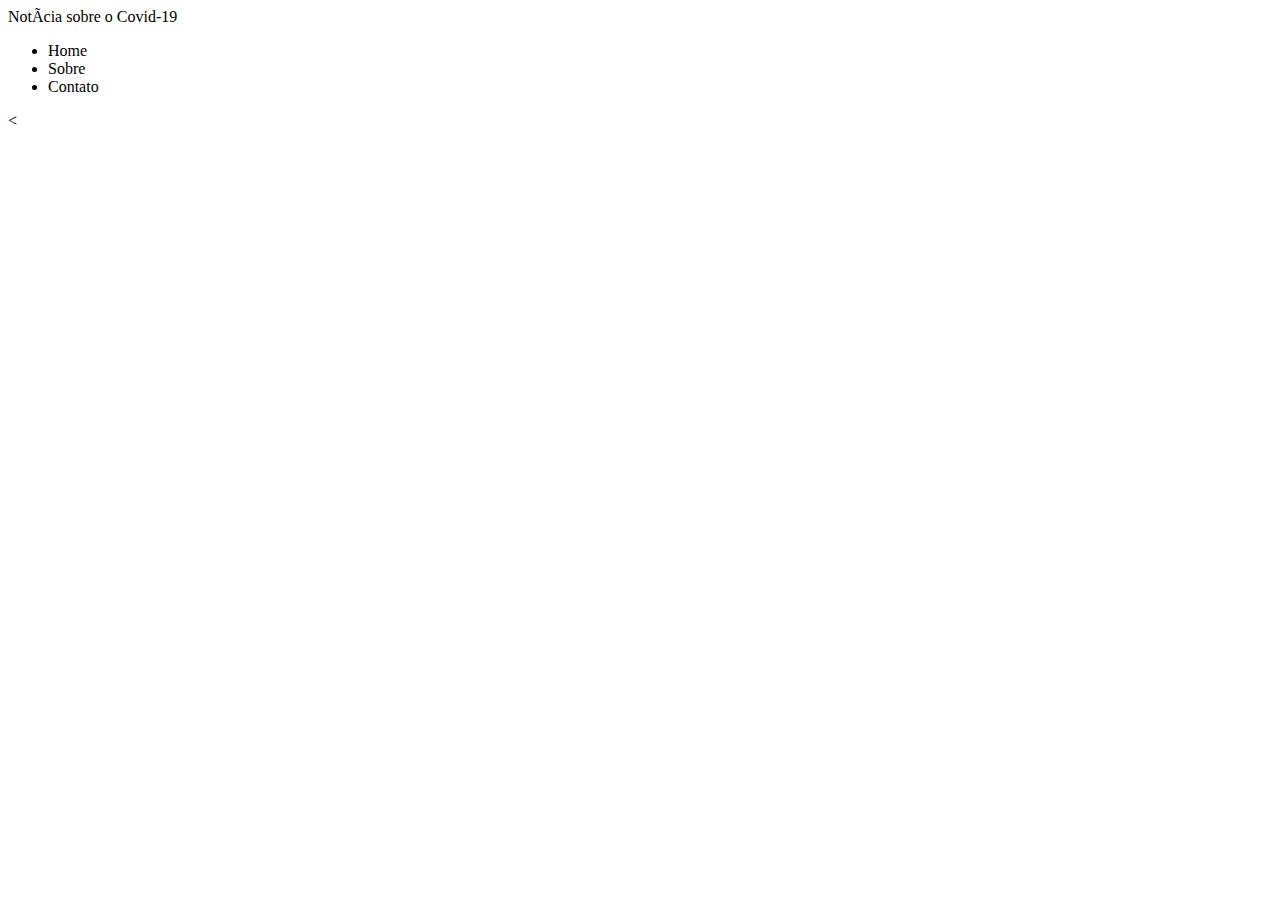
==== index.html @ c2efb646 "envio Index e css" ====
<!DOCTYPE html>
<html lang="pt-BR">
    <head>
        <meta charset="uft-8">
        </title>Notícia sobre o Covid-19</title>
        <link rel="stylesheet" href="src/estilo.css">
    </head>

    <header>
        <nav>
            <ul>
                <li>Home</li>
                <li>Sobre</li>
                <li>Contato</li>
            </ul>
        </nav>
    </header>
    <
    <body>

    </body>


</html>
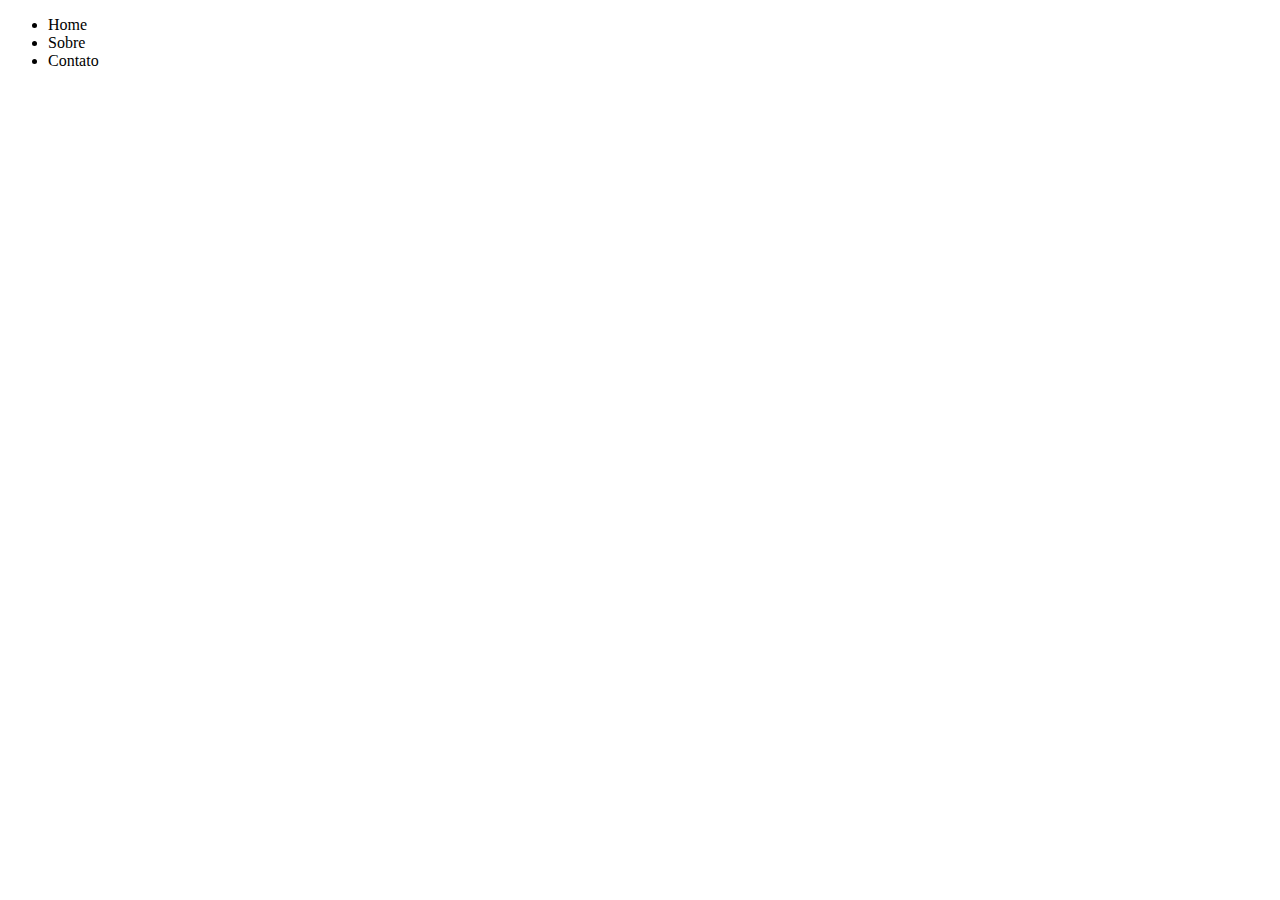
==== commit 62830246: "." ====
--- a/index.html
+++ b/index.html
@@ -2,7 +2,7 @@
 <html lang="pt-BR">
     <head>
         <meta charset="uft-8">
-        </title>Notícia sobre o Covid-19</title>
+        <title>Notícia sobre o Covid-19</title>
         <link rel="stylesheet" href="src/estilo.css">
     </head>
 
@@ -15,7 +15,7 @@
             </ul>
         </nav>
     </header>
-    <
+
     <body>
 
     </body>
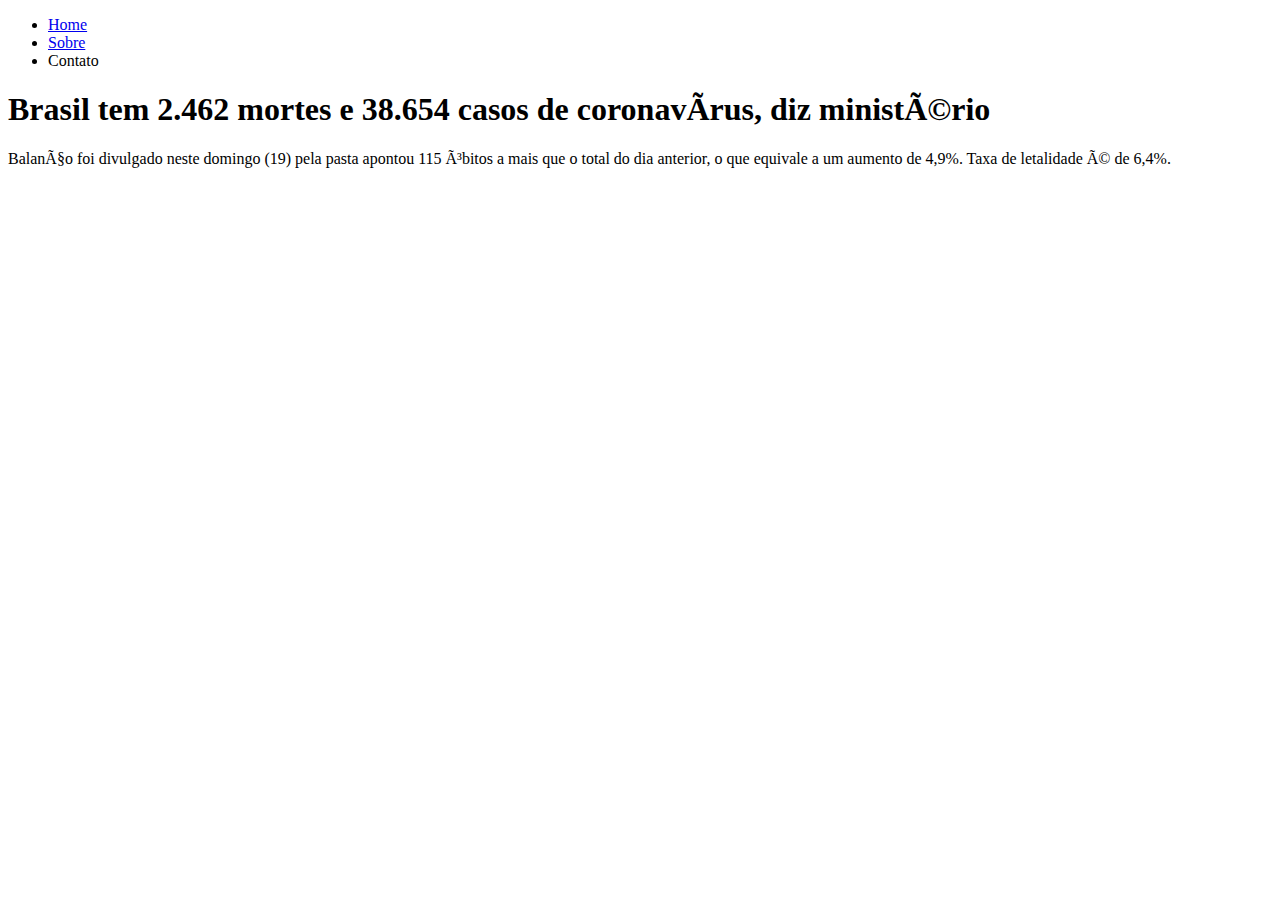
==== commit 45549516: "site sobre, contato, saibamais, imagem" ====
--- a/index.html
+++ b/index.html
@@ -9,12 +9,37 @@
     <header>
         <nav>
             <ul>
-                <li>Home</li>
-                <li>Sobre</li>
-                <li>Contato</li>
+                <li><a href="index.html">Home</a></li>
+                <li><a href="sobre.hmtl">Sobre</a></li>
+                <li><a hrf="contato.html">Contato</a></li>
             </ul>
         </nav>
     </header>
+    <main>
+        <section class="index">
+            <article>
+                <header>
+                    <h1>Brasil tem 2.462 mortes e 38.654 casos de coronavírus, diz ministério</h1>
+                    <p>Balanço foi divulgado neste domingo (19) pela pasta apontou 115 óbitos a mais que o total do dia anterior, o que equivale a um aumento de 4,9%. Taxa de letalidade é de 6,4%.</p>
+                </header>
+
+                
+
+            </article>
+        </section>
+        <section>
+            <article>
+                
+            </article>
+        </section>
+        <section>
+            <article>
+                
+            </article>
+        </section>
+    </main>
+        
+    </div>
 
     <body>
 
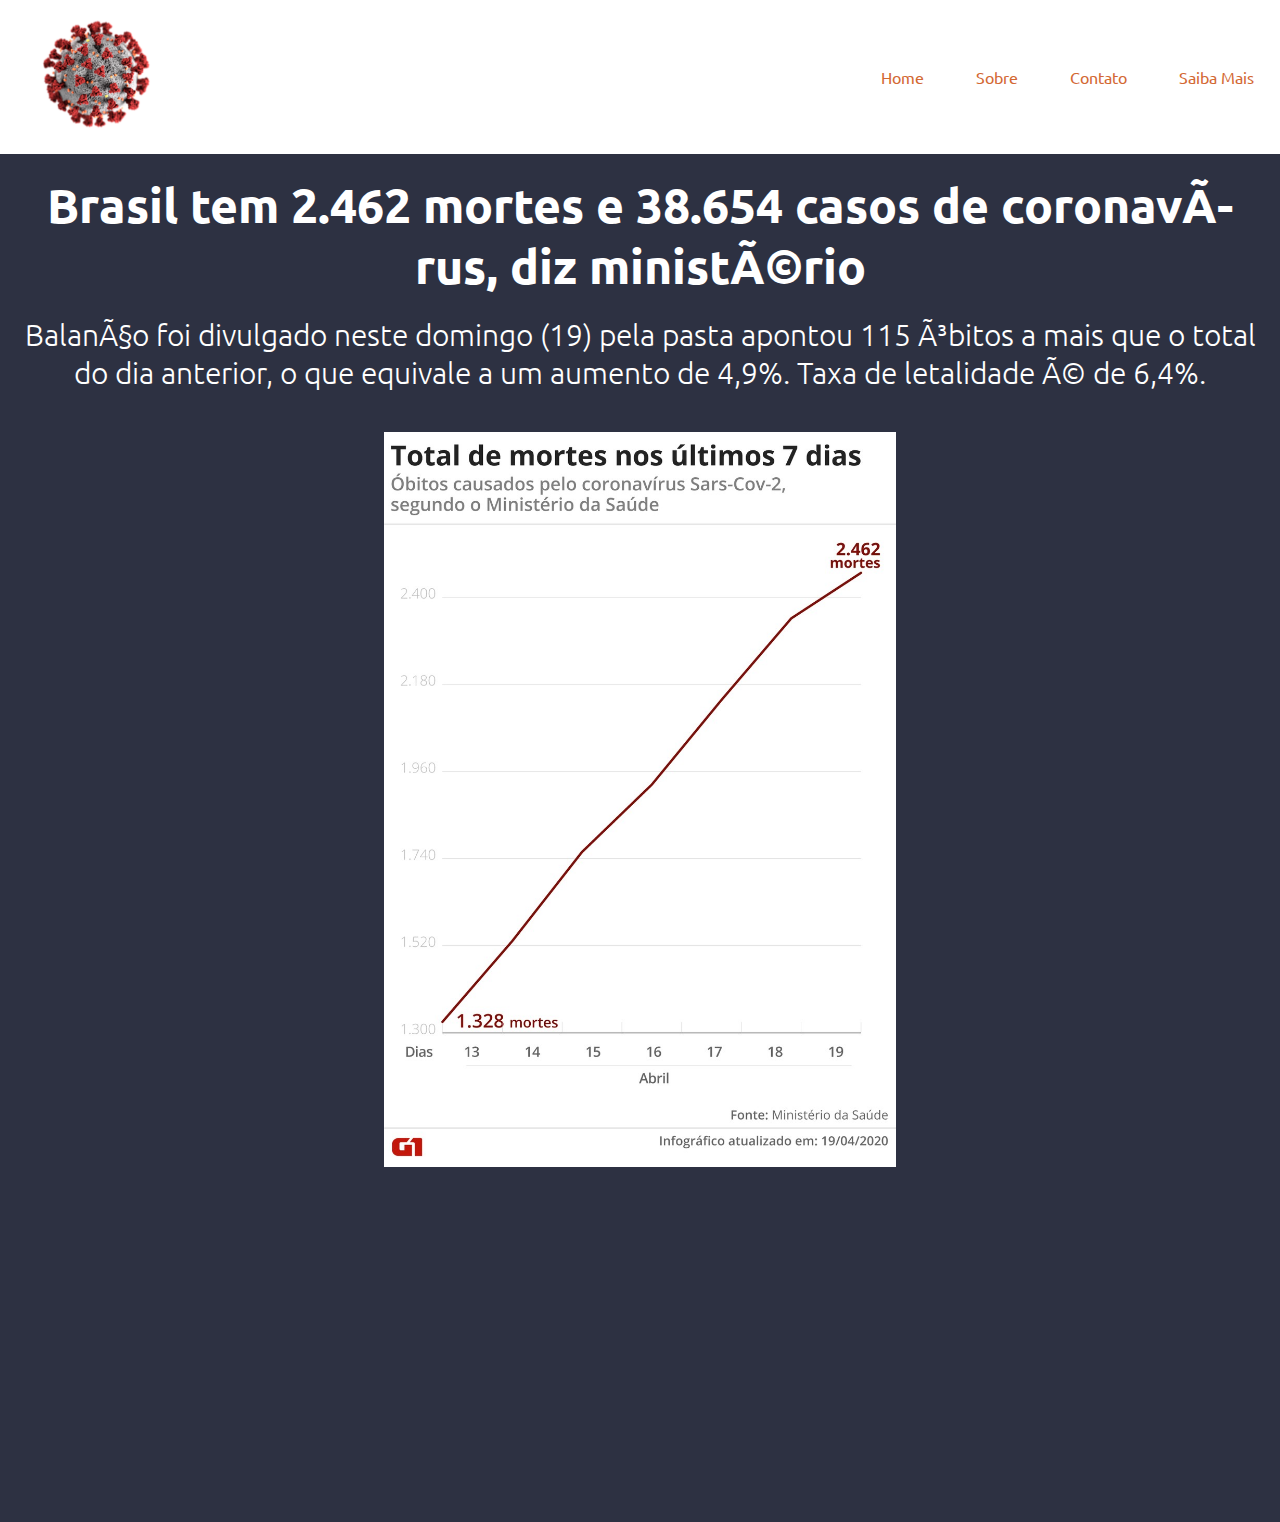
==== commit d9f02952: "contato, atualização index. pasta src e imagem" ====
--- a/index.html
+++ b/index.html
@@ -4,46 +4,51 @@
         <meta charset="uft-8">
         <title>Notícia sobre o Covid-19</title>
         <link rel="stylesheet" href="src/estilo.css">
+        <link href="src/fonticon.css" rel="stylesheet" type="text/css"/>
+        <link href="https://fonts.googleapis.com/css?family=Ubuntu:300,400,500,700&display=swap" rel="stylesheet">
+        <link href="src/boot.css" rel="stylesheet" type="text/css"/>
     </head>
-
-    <header>
-        <nav>
+<body>
+    <header class="main_header">
+        <div class="main_header_content">
+            <a href="#" class="logo">
+                <img src="./src/img/logo.png" title="Projeto Sobre Covid-19" alt="Projeto Sobre Covid-19">
+                
+            </a>
+            
+        <nav class="main_header_content_menu">
             <ul>
                 <li><a href="index.html">Home</a></li>
-                <li><a href="sobre.hmtl">Sobre</a></li>
-                <li><a hrf="contato.html">Contato</a></li>
+                <li><a href="sobre.html">Sobre</a></li>
+                <li><a href="contato.html">Contato</a></li>
+                <li><a href="saibamais.html">Saiba Mais</a></li>
             </ul>
         </nav>
+    </div>
     </header>
+    
     <main>
-        <section class="index">
-            <article>
-                <header>
-                    <h1>Brasil tem 2.462 mortes e 38.654 casos de coronavírus, diz ministério</h1>
-                    <p>Balanço foi divulgado neste domingo (19) pela pasta apontou 115 óbitos a mais que o total do dia anterior, o que equivale a um aumento de 4,9%. Taxa de letalidade é de 6,4%.</p>
-                </header>
-
-                
-
-            </article>
-        </section>
-        <section>
-            <article>
-                
-            </article>
-        </section>
-        <section>
-            <article>
-                
-            </article>
-        </section>
+        <div class="main_cta">
+       
+            <article class="main_cta_content">
+                <div class="main_cta_content_spacer">
+                     <header>
+                        <h1>Brasil tem 2.462 mortes e 38.654 casos de coronavírus, diz ministério</h1>
+                        <p>Balanço foi divulgado neste domingo (19) pela pasta apontou 115 óbitos a mais que o total do dia anterior, o que equivale a um aumento de 4,9%. Taxa de letalidade é de 6,4%.</p>
+                    </header>
+                </div>
+                <img src="src/img/arte-mortes-semana.jpg">
+                             
+              </article > 
+              <article class="main_cta_content_video_audio">
+                <iframe width="650" height="315" src="https://www.youtube.com/embed/b4uW5F_IPeA" frameborder="0" allow="accelerometer; autoplay; encrypted-media; gyroscope; picture-in-picture" allowfullscreen></iframe>
+                <iframe width="650" height="166" scrolling="no" frameborder="no" src="https://w.soundcloud.com/player/?url=https%3A//api.soundcloud.com/tracks/787215040&amp;color=ff5500"></iframe>
+              </article>
+              
+    
+        </div>
     </main>
         
-    </div>
-
-    <body>
-
     </body>
 
-
 </html>--- a/src/estilo.css
+++ b/src/estilo.css
@@ -0,0 +1,276 @@
+.main_header {
+    width: 100%;
+   
+}
+
+.main_header .main_header_content {
+    max-width: 1300px;
+    margin: 0 auto;
+    display: flex;
+}
+
+.main_header .main_header_content .logo {
+    flex-basis: 330px;
+    padding: 20px;
+    width: 290px;
+}
+
+.main_header .main_header_content .logo img{
+     width: 150px;
+}
+
+.main_header .main_header_content .main_header_content_menu {
+    flex-basis: calc(100% - 330px);
+    display: flex;
+    justify-content: flex-end;
+}
+
+.main_header_content_menu ul {
+    display: flex;
+    align-items: stretch;
+}
+
+.main_header_content_menu ul li {
+    list-style: none;
+    display: flex;
+    align-items: center;
+}
+
+.main_header_content_menu ul li a {
+    padding: 0 26px;
+    display: flex;
+    align-items: center;
+    height: 100%;
+    color: #D36833;
+}
+
+.main_header_content_menu ul li a:hover {
+    background-color: #D36833;
+    color: #2D3142;
+}
+
+.main_cta {
+    width: 100%;
+    background-color: #2D3142;
+    background-repeat: no-repeat;
+    background-position: center center;
+    background-size: cover;
+}
+
+.main_cta .main_cta_content {
+    max-width: 1300px;
+    margin: 0 auto;
+}
+
+.main_cta .main_cta_content h1 {
+    color: #FFF;
+    font-size: 3em;
+    font-weight: 700;
+    text-align: center;
+
+}
+
+.main_cta .main_cta_content p {
+    color: #FFF;
+    font-size: 1.875em;
+    font-weight: 300;
+    text-align: center;
+    margin: 20px 0;
+
+}
+
+.main_cta .main_cta_content img{
+    display: flex;
+    justify-content: center;
+    width: 40%;    
+    flex-basis: auto;
+    margin: 0 auto;
+}
+
+.main_cta .main_cta_content .main_cta_content_spacer {
+    margin: 0 auto;
+    max-width: 1300px;
+    padding: 20px;
+}
+.main_cta_content_video_audio{
+    display: flex;
+   
+}
+.main_cta_content_video_audio iframe{
+    flex-wrap: wrap;
+    padding: 20px;
+    justify-content: space-between;
+    align-items: center;
+    margin: 0 auto;
+    margin-top: 40px;
+}
+
+
+/* Contato*/
+
+.main_contato {
+    width: 100%;
+    background-color: #2D3142;
+    margin: 40px 0;
+}
+
+.main_contato_content {
+    max-width: 1300px ;
+    padding: 20px;
+    margin: 0 auto;
+  
+}
+
+
+
+.main_contato_content header h1, .main_contato_content header p {
+    color: #FFF;
+    margin-right: 20px;
+    text-align: center;
+}
+
+.main_contato_content header h1 {
+    font-size: 2em;
+    font-weight: 400;
+
+}
+
+.main_contato_content header p {
+    font-size: 1em;
+    font-weight: 300;
+}
+
+.main_contato_content form {
+    font-size: 15px;
+    margin: 0 20px;
+   
+    
+
+}
+
+.main_contato_content form input[type=text], .main_contato_content form input[type=email], .main_contato_content  form textarea {
+    width: 200px;
+    padding: 10px;
+    color: black;
+    margin-left: 20px;
+    -webkit-border-radius: 5px;
+    -moz-border-radius: 5px;
+    border: 1px solid;
+    
+
+}
+
+.main_contato_content textarea {
+    width: 400px;
+    height: 120px;
+    line-height: 20px;
+    max-width: 400px;
+}
+
+.main_contato_content form button {
+    width: 100px;
+    height: 40px;
+    font-weight: bold;
+    padding: 10px;
+    border-radius: 10px;
+    -moz-border-radius: 10px;
+    -webkit-border-radius: 10px;
+    border: none;
+    background-color: #D36833;
+    color: #FFF;
+    font-size: 2em;
+    margin-right: 10px;
+    
+
+}
+
+
+/*sobre*/
+.main_sobre {
+    width: 100%;
+    background: #2D3142;
+}
+
+.main_sobre_content {
+    max-width: calc(1300px - 80px);
+    padding: 40px 0;
+    margin: 0 auto;
+    color: #fff;
+    text-align: center;
+}
+
+.main_sobre_content > header > h1 {
+    font-size: 2em;
+    font-weight: 700;
+    margin-top: 10px;
+}
+
+
+.main_sobre_content_img {
+    margin: 20px auto;
+}
+
+.main_sobre_content_img img {
+    max-width: 200px;
+    border-radius: 50%;
+    -moz-border-radius: 50%;
+    -webkit-border-radius: 50%;
+    padding: 3px;
+    background-color: #fff;
+}
+
+.main_sobre_content_history h2 {
+    font-size: 1.2em;
+    margin-bottom: 20px;
+}
+
+.main_sobre_content_history p {
+    margin-bottom: 20px;
+    padding: 0 20px;
+}
+
+.main_sobre_social_network {
+    max-width: 900px;
+    margin: 0 auto;
+    background-color: #D36833;
+    border-radius: 5px;
+    -moz-border-radius: 5px;
+    -webkit-border-radius: 5px;
+    padding: 20px;
+    display: flex;
+    flex-wrap: wrap;
+    justify-content: space-around;
+}
+
+.main_sobre_social_network > header {
+    flex-basis: 100%;
+    font-size: 1.2em;
+    margin-bottom: 20px;
+}
+
+.main_sobre_social_network > article {
+    flex-basis: 24%;
+
+}
+
+.main_sobre_social_network > article h3 {
+    font-size: 0.9em;
+    margin-bottom: 10px;
+}
+
+.main_sobre_social_network > article h3 a {
+    background: #fff;
+    color: #D36833;
+    -moz-border-radius: 5px;
+    -webkit-border-radius: 5px;
+    padding: 10px 20px;
+
+}
+
+.main_sobre_social_network > article h3 a:hover {
+    background-color: #2D3142;
+    color: #fff;
+
+}
+
+
--- a/src/fonticon.css
+++ b/src/fonticon.css
@@ -0,0 +1,1507 @@
+@font-face {
+    font-family: 'icomoon';
+    src:    url('fonts/icomoon.eot?y0waze');
+    src:    url('fonts/icomoon.eot?y0waze#iefix') format('embedded-opentype'),
+        url('fonts/icomoon.ttf?y0waze') format('truetype'),
+        url('fonts/icomoon.woff?y0waze') format('woff'),
+        url('fonts/icomoon.svg?y0waze#icomoon') format('svg');
+    font-weight: normal;
+    font-style: normal;
+}
+
+[class^="icon-"]:before, [class*=" icon-"]:before {
+    font-family: 'icomoon';
+    speak: none;
+    font-style: normal;
+    font-weight: normal;
+    font-variant: normal;
+    text-transform: none;
+    line-height: 1.2;
+    font-size: 1em;
+    margin-right: 8px;
+
+
+    /* Render Font */
+    -webkit-font-smoothing: antialiased;
+    -moz-osx-font-smoothing: grayscale;
+}
+
+.icon-notext,
+.icon-notext:before{
+    margin: 0 !important;
+    text-align: center;
+}
+
+.icon-home:before {
+    content: "\e900";
+}
+.icon-home2:before {
+    content: "\e901";
+}
+.icon-home3:before {
+    content: "\e902";
+}
+.icon-office:before {
+    content: "\e903";
+}
+.icon-newspaper:before {
+    content: "\e904";
+}
+.icon-pencil:before {
+    content: "\e905";
+}
+.icon-pencil2:before {
+    content: "\e906";
+}
+.icon-quill:before {
+    content: "\e907";
+}
+.icon-pen:before {
+    content: "\e908";
+}
+.icon-blog:before {
+    content: "\e909";
+}
+.icon-eyedropper:before {
+    content: "\e90a";
+}
+.icon-droplet:before {
+    content: "\e90b";
+}
+.icon-paint-format:before {
+    content: "\e90c";
+}
+.icon-image:before {
+    content: "\e90d";
+}
+.icon-images:before {
+    content: "\e90e";
+}
+.icon-camera:before {
+    content: "\e90f";
+}
+.icon-headphones:before {
+    content: "\e910";
+}
+.icon-music:before {
+    content: "\e911";
+}
+.icon-play:before {
+    content: "\e912";
+}
+.icon-film:before {
+    content: "\e913";
+}
+.icon-video-camera:before {
+    content: "\e914";
+}
+.icon-dice:before {
+    content: "\e915";
+}
+.icon-pacman:before {
+    content: "\e916";
+}
+.icon-spades:before {
+    content: "\e917";
+}
+.icon-clubs:before {
+    content: "\e918";
+}
+.icon-diamonds:before {
+    content: "\e919";
+}
+.icon-bullhorn:before {
+    content: "\e91a";
+}
+.icon-connection:before {
+    content: "\e91b";
+}
+.icon-podcast:before {
+    content: "\e91c";
+}
+.icon-feed:before {
+    content: "\e91d";
+}
+.icon-mic:before {
+    content: "\e91e";
+}
+.icon-book:before {
+    content: "\e91f";
+}
+.icon-books:before {
+    content: "\e920";
+}
+.icon-library:before {
+    content: "\e921";
+}
+.icon-file-text:before {
+    content: "\e922";
+}
+.icon-profile:before {
+    content: "\e923";
+}
+.icon-file-empty:before {
+    content: "\e924";
+}
+.icon-files-empty:before {
+    content: "\e925";
+}
+.icon-file-text2:before {
+    content: "\e926";
+}
+.icon-file-picture:before {
+    content: "\e927";
+}
+.icon-file-music:before {
+    content: "\e928";
+}
+.icon-file-play:before {
+    content: "\e929";
+}
+.icon-file-video:before {
+    content: "\e92a";
+}
+.icon-file-zip:before {
+    content: "\e92b";
+}
+.icon-copy:before {
+    content: "\e92c";
+}
+.icon-paste:before {
+    content: "\e92d";
+}
+.icon-stack:before {
+    content: "\e92e";
+}
+.icon-folder:before {
+    content: "\e92f";
+}
+.icon-folder-open:before {
+    content: "\e930";
+}
+.icon-folder-plus:before {
+    content: "\e931";
+}
+.icon-folder-minus:before {
+    content: "\e932";
+}
+.icon-folder-download:before {
+    content: "\e933";
+}
+.icon-folder-upload:before {
+    content: "\e934";
+}
+.icon-price-tag:before {
+    content: "\e935";
+}
+.icon-price-tags:before {
+    content: "\e936";
+}
+.icon-barcode:before {
+    content: "\e937";
+}
+.icon-qrcode:before {
+    content: "\e938";
+}
+.icon-ticket:before {
+    content: "\e939";
+}
+.icon-cart:before {
+    content: "\e93a";
+}
+.icon-coin-dollar:before {
+    content: "\e93b";
+}
+.icon-coin-euro:before {
+    content: "\e93c";
+}
+.icon-coin-pound:before {
+    content: "\e93d";
+}
+.icon-coin-yen:before {
+    content: "\e93e";
+}
+.icon-credit-card:before {
+    content: "\e93f";
+}
+.icon-calculator:before {
+    content: "\e940";
+}
+.icon-lifebuoy:before {
+    content: "\e941";
+}
+.icon-phone:before {
+    content: "\e942";
+}
+.icon-phone-hang-up:before {
+    content: "\e943";
+}
+.icon-address-book:before {
+    content: "\e944";
+}
+.icon-envelop:before {
+    content: "\e945";
+}
+.icon-pushpin:before {
+    content: "\e946";
+}
+.icon-location:before {
+    content: "\e947";
+}
+.icon-location2:before {
+    content: "\e948";
+}
+.icon-compass:before {
+    content: "\e949";
+}
+.icon-compass2:before {
+    content: "\e94a";
+}
+.icon-map:before {
+    content: "\e94b";
+}
+.icon-map2:before {
+    content: "\e94c";
+}
+.icon-history:before {
+    content: "\e94d";
+}
+.icon-clock:before {
+    content: "\e94e";
+}
+.icon-clock2:before {
+    content: "\e94f";
+}
+.icon-alarm:before {
+    content: "\e950";
+}
+.icon-bell:before {
+    content: "\e951";
+}
+.icon-stopwatch:before {
+    content: "\e952";
+}
+.icon-calendar:before {
+    content: "\e953";
+}
+.icon-printer:before {
+    content: "\e954";
+}
+.icon-keyboard:before {
+    content: "\e955";
+}
+.icon-display:before {
+    content: "\e956";
+}
+.icon-laptop:before {
+    content: "\e957";
+}
+.icon-mobile:before {
+    content: "\e958";
+}
+.icon-mobile2:before {
+    content: "\e959";
+}
+.icon-tablet:before {
+    content: "\e95a";
+}
+.icon-tv:before {
+    content: "\e95b";
+}
+.icon-drawer:before {
+    content: "\e95c";
+}
+.icon-drawer2:before {
+    content: "\e95d";
+}
+.icon-box-add:before {
+    content: "\e95e";
+}
+.icon-box-remove:before {
+    content: "\e95f";
+}
+.icon-download:before {
+    content: "\e960";
+}
+.icon-upload:before {
+    content: "\e961";
+}
+.icon-floppy-disk:before {
+    content: "\e962";
+}
+.icon-drive:before {
+    content: "\e963";
+}
+.icon-database:before {
+    content: "\e964";
+}
+.icon-undo:before {
+    content: "\e965";
+}
+.icon-redo:before {
+    content: "\e966";
+}
+.icon-undo2:before {
+    content: "\e967";
+}
+.icon-redo2:before {
+    content: "\e968";
+}
+.icon-forward:before {
+    content: "\e969";
+}
+.icon-reply:before {
+    content: "\e96a";
+}
+.icon-bubble:before {
+    content: "\e96b";
+}
+.icon-bubbles:before {
+    content: "\e96c";
+}
+.icon-bubbles2:before {
+    content: "\e96d";
+}
+.icon-bubble2:before {
+    content: "\e96e";
+}
+.icon-bubbles3:before {
+    content: "\e96f";
+}
+.icon-bubbles4:before {
+    content: "\e970";
+}
+.icon-user:before {
+    content: "\e971";
+}
+.icon-users:before {
+    content: "\e972";
+}
+.icon-user-plus:before {
+    content: "\e973";
+}
+.icon-user-minus:before {
+    content: "\e974";
+}
+.icon-user-check:before {
+    content: "\e975";
+}
+.icon-user-tie:before {
+    content: "\e976";
+}
+.icon-quotes-left:before {
+    content: "\e977";
+}
+.icon-quotes-right:before {
+    content: "\e978";
+}
+.icon-hour-glass:before {
+    content: "\e979";
+}
+.icon-spinner:before {
+    content: "\e97a";
+}
+.icon-spinner2:before {
+    content: "\e97b";
+}
+.icon-spinner3:before {
+    content: "\e97c";
+}
+.icon-spinner4:before {
+    content: "\e97d";
+}
+.icon-spinner5:before {
+    content: "\e97e";
+}
+.icon-spinner6:before {
+    content: "\e97f";
+}
+.icon-spinner7:before {
+    content: "\e980";
+}
+.icon-spinner8:before {
+    content: "\e981";
+}
+.icon-spinner9:before {
+    content: "\e982";
+}
+.icon-spinner10:before {
+    content: "\e983";
+}
+.icon-spinner11:before {
+    content: "\e984";
+}
+.icon-binoculars:before {
+    content: "\e985";
+}
+.icon-search:before {
+    content: "\e986";
+}
+.icon-zoom-in:before {
+    content: "\e987";
+}
+.icon-zoom-out:before {
+    content: "\e988";
+}
+.icon-enlarge:before {
+    content: "\e989";
+}
+.icon-shrink:before {
+    content: "\e98a";
+}
+.icon-enlarge2:before {
+    content: "\e98b";
+}
+.icon-shrink2:before {
+    content: "\e98c";
+}
+.icon-key:before {
+    content: "\e98d";
+}
+.icon-key2:before {
+    content: "\e98e";
+}
+.icon-lock:before {
+    content: "\e98f";
+}
+.icon-unlocked:before {
+    content: "\e990";
+}
+.icon-wrench:before {
+    content: "\e991";
+}
+.icon-equalizer:before {
+    content: "\e992";
+}
+.icon-equalizer2:before {
+    content: "\e993";
+}
+.icon-cog:before {
+    content: "\e994";
+}
+.icon-cogs:before {
+    content: "\e995";
+}
+.icon-hammer:before {
+    content: "\e996";
+}
+.icon-magic-wand:before {
+    content: "\e997";
+}
+.icon-aid-kit:before {
+    content: "\e998";
+}
+.icon-bug:before {
+    content: "\e999";
+}
+.icon-pie-chart:before {
+    content: "\e99a";
+}
+.icon-stats-dots:before {
+    content: "\e99b";
+}
+.icon-stats-bars:before {
+    content: "\e99c";
+}
+.icon-stats-bars2:before {
+    content: "\e99d";
+}
+.icon-trophy:before {
+    content: "\e99e";
+}
+.icon-gift:before {
+    content: "\e99f";
+}
+.icon-glass:before {
+    content: "\e9a0";
+}
+.icon-glass2:before {
+    content: "\e9a1";
+}
+.icon-mug:before {
+    content: "\e9a2";
+}
+.icon-spoon-knife:before {
+    content: "\e9a3";
+}
+.icon-leaf:before {
+    content: "\e9a4";
+}
+.icon-rocket:before {
+    content: "\e9a5";
+}
+.icon-meter:before {
+    content: "\e9a6";
+}
+.icon-meter2:before {
+    content: "\e9a7";
+}
+.icon-hammer2:before {
+    content: "\e9a8";
+}
+.icon-fire:before {
+    content: "\e9a9";
+}
+.icon-lab:before {
+    content: "\e9aa";
+}
+.icon-magnet:before {
+    content: "\e9ab";
+}
+.icon-bin:before {
+    content: "\e9ac";
+}
+.icon-bin2:before {
+    content: "\e9ad";
+}
+.icon-briefcase:before {
+    content: "\e9ae";
+}
+.icon-airplane:before {
+    content: "\e9af";
+}
+.icon-truck:before {
+    content: "\e9b0";
+}
+.icon-road:before {
+    content: "\e9b1";
+}
+.icon-accessibility:before {
+    content: "\e9b2";
+}
+.icon-target:before {
+    content: "\e9b3";
+}
+.icon-shield:before {
+    content: "\e9b4";
+}
+.icon-power:before {
+    content: "\e9b5";
+}
+.icon-switch:before {
+    content: "\e9b6";
+}
+.icon-power-cord:before {
+    content: "\e9b7";
+}
+.icon-clipboard:before {
+    content: "\e9b8";
+}
+.icon-list-numbered:before {
+    content: "\e9b9";
+}
+.icon-list:before {
+    content: "\e9ba";
+}
+.icon-list2:before {
+    content: "\e9bb";
+}
+.icon-tree:before {
+    content: "\e9bc";
+}
+.icon-menu:before {
+    content: "\e9bd";
+}
+.icon-menu2:before {
+    content: "\e9be";
+}
+.icon-menu3:before {
+    content: "\e9bf";
+}
+.icon-menu4:before {
+    content: "\e9c0";
+}
+.icon-cloud:before {
+    content: "\e9c1";
+}
+.icon-cloud-download:before {
+    content: "\e9c2";
+}
+.icon-cloud-upload:before {
+    content: "\e9c3";
+}
+.icon-cloud-check:before {
+    content: "\e9c4";
+}
+.icon-download2:before {
+    content: "\e9c5";
+}
+.icon-upload2:before {
+    content: "\e9c6";
+}
+.icon-download3:before {
+    content: "\e9c7";
+}
+.icon-upload3:before {
+    content: "\e9c8";
+}
+.icon-sphere:before {
+    content: "\e9c9";
+}
+.icon-earth:before {
+    content: "\e9ca";
+}
+.icon-link:before {
+    content: "\e9cb";
+}
+.icon-flag:before {
+    content: "\e9cc";
+}
+.icon-attachment:before {
+    content: "\e9cd";
+}
+.icon-eye:before {
+    content: "\e9ce";
+}
+.icon-eye-plus:before {
+    content: "\e9cf";
+}
+.icon-eye-minus:before {
+    content: "\e9d0";
+}
+.icon-eye-blocked:before {
+    content: "\e9d1";
+}
+.icon-bookmark:before {
+    content: "\e9d2";
+}
+.icon-bookmarks:before {
+    content: "\e9d3";
+}
+.icon-sun:before {
+    content: "\e9d4";
+}
+.icon-contrast:before {
+    content: "\e9d5";
+}
+.icon-brightness-contrast:before {
+    content: "\e9d6";
+}
+.icon-star-empty:before {
+    content: "\e9d7";
+}
+.icon-star-half:before {
+    content: "\e9d8";
+}
+.icon-star-full:before {
+    content: "\e9d9";
+}
+.icon-heart:before {
+    content: "\e9da";
+}
+.icon-heart-broken:before {
+    content: "\e9db";
+}
+.icon-man:before {
+    content: "\e9dc";
+}
+.icon-woman:before {
+    content: "\e9dd";
+}
+.icon-man-woman:before {
+    content: "\e9de";
+}
+.icon-happy:before {
+    content: "\e9df";
+}
+.icon-happy2:before {
+    content: "\e9e0";
+}
+.icon-smile:before {
+    content: "\e9e1";
+}
+.icon-smile2:before {
+    content: "\e9e2";
+}
+.icon-tongue:before {
+    content: "\e9e3";
+}
+.icon-tongue2:before {
+    content: "\e9e4";
+}
+.icon-sad:before {
+    content: "\e9e5";
+}
+.icon-sad2:before {
+    content: "\e9e6";
+}
+.icon-wink:before {
+    content: "\e9e7";
+}
+.icon-wink2:before {
+    content: "\e9e8";
+}
+.icon-grin:before {
+    content: "\e9e9";
+}
+.icon-grin2:before {
+    content: "\e9ea";
+}
+.icon-cool:before {
+    content: "\e9eb";
+}
+.icon-cool2:before {
+    content: "\e9ec";
+}
+.icon-angry:before {
+    content: "\e9ed";
+}
+.icon-angry2:before {
+    content: "\e9ee";
+}
+.icon-evil:before {
+    content: "\e9ef";
+}
+.icon-evil2:before {
+    content: "\e9f0";
+}
+.icon-shocked:before {
+    content: "\e9f1";
+}
+.icon-shocked2:before {
+    content: "\e9f2";
+}
+.icon-baffled:before {
+    content: "\e9f3";
+}
+.icon-baffled2:before {
+    content: "\e9f4";
+}
+.icon-confused:before {
+    content: "\e9f5";
+}
+.icon-confused2:before {
+    content: "\e9f6";
+}
+.icon-neutral:before {
+    content: "\e9f7";
+}
+.icon-neutral2:before {
+    content: "\e9f8";
+}
+.icon-hipster:before {
+    content: "\e9f9";
+}
+.icon-hipster2:before {
+    content: "\e9fa";
+}
+.icon-wondering:before {
+    content: "\e9fb";
+}
+.icon-wondering2:before {
+    content: "\e9fc";
+}
+.icon-sleepy:before {
+    content: "\e9fd";
+}
+.icon-sleepy2:before {
+    content: "\e9fe";
+}
+.icon-frustrated:before {
+    content: "\e9ff";
+}
+.icon-frustrated2:before {
+    content: "\ea00";
+}
+.icon-crying:before {
+    content: "\ea01";
+}
+.icon-crying2:before {
+    content: "\ea02";
+}
+.icon-point-up:before {
+    content: "\ea03";
+}
+.icon-point-right:before {
+    content: "\ea04";
+}
+.icon-point-down:before {
+    content: "\ea05";
+}
+.icon-point-left:before {
+    content: "\ea06";
+}
+.icon-warning:before {
+    content: "\ea07";
+}
+.icon-notification:before {
+    content: "\ea08";
+}
+.icon-question:before {
+    content: "\ea09";
+}
+.icon-plus:before {
+    content: "\ea0a";
+}
+.icon-minus:before {
+    content: "\ea0b";
+}
+.icon-info:before {
+    content: "\ea0c";
+}
+.icon-cancel-circle:before {
+    content: "\ea0d";
+}
+.icon-blocked:before {
+    content: "\ea0e";
+}
+.icon-cross:before {
+    content: "\ea0f";
+}
+.icon-checkmark:before {
+    content: "\ea10";
+}
+.icon-checkmark2:before {
+    content: "\ea11";
+}
+.icon-spell-check:before {
+    content: "\ea12";
+}
+.icon-enter:before {
+    content: "\ea13";
+}
+.icon-exit:before {
+    content: "\ea14";
+}
+.icon-play2:before {
+    content: "\ea15";
+}
+.icon-pause:before {
+    content: "\ea16";
+}
+.icon-stop:before {
+    content: "\ea17";
+}
+.icon-previous:before {
+    content: "\ea18";
+}
+.icon-next:before {
+    content: "\ea19";
+}
+.icon-backward:before {
+    content: "\ea1a";
+}
+.icon-forward2:before {
+    content: "\ea1b";
+}
+.icon-play3:before {
+    content: "\ea1c";
+}
+.icon-pause2:before {
+    content: "\ea1d";
+}
+.icon-stop2:before {
+    content: "\ea1e";
+}
+.icon-backward2:before {
+    content: "\ea1f";
+}
+.icon-forward3:before {
+    content: "\ea20";
+}
+.icon-first:before {
+    content: "\ea21";
+}
+.icon-last:before {
+    content: "\ea22";
+}
+.icon-previous2:before {
+    content: "\ea23";
+}
+.icon-next2:before {
+    content: "\ea24";
+}
+.icon-eject:before {
+    content: "\ea25";
+}
+.icon-volume-high:before {
+    content: "\ea26";
+}
+.icon-volume-medium:before {
+    content: "\ea27";
+}
+.icon-volume-low:before {
+    content: "\ea28";
+}
+.icon-volume-mute:before {
+    content: "\ea29";
+}
+.icon-volume-mute2:before {
+    content: "\ea2a";
+}
+.icon-volume-increase:before {
+    content: "\ea2b";
+}
+.icon-volume-decrease:before {
+    content: "\ea2c";
+}
+.icon-loop:before {
+    content: "\ea2d";
+}
+.icon-loop2:before {
+    content: "\ea2e";
+}
+.icon-infinite:before {
+    content: "\ea2f";
+}
+.icon-shuffle:before {
+    content: "\ea30";
+}
+.icon-arrow-up-left:before {
+    content: "\ea31";
+}
+.icon-arrow-up:before {
+    content: "\ea32";
+}
+.icon-arrow-up-right:before {
+    content: "\ea33";
+}
+.icon-arrow-right:before {
+    content: "\ea34";
+}
+.icon-arrow-down-right:before {
+    content: "\ea35";
+}
+.icon-arrow-down:before {
+    content: "\ea36";
+}
+.icon-arrow-down-left:before {
+    content: "\ea37";
+}
+.icon-arrow-left:before {
+    content: "\ea38";
+}
+.icon-arrow-up-left2:before {
+    content: "\ea39";
+}
+.icon-arrow-up2:before {
+    content: "\ea3a";
+}
+.icon-arrow-up-right2:before {
+    content: "\ea3b";
+}
+.icon-arrow-right2:before {
+    content: "\ea3c";
+}
+.icon-arrow-down-right2:before {
+    content: "\ea3d";
+}
+.icon-arrow-down2:before {
+    content: "\ea3e";
+}
+.icon-arrow-down-left2:before {
+    content: "\ea3f";
+}
+.icon-arrow-left2:before {
+    content: "\ea40";
+}
+.icon-circle-up:before {
+    content: "\ea41";
+}
+.icon-circle-right:before {
+    content: "\ea42";
+}
+.icon-circle-down:before {
+    content: "\ea43";
+}
+.icon-circle-left:before {
+    content: "\ea44";
+}
+.icon-tab:before {
+    content: "\ea45";
+}
+.icon-move-up:before {
+    content: "\ea46";
+}
+.icon-move-down:before {
+    content: "\ea47";
+}
+.icon-sort-alpha-asc:before {
+    content: "\ea48";
+}
+.icon-sort-alpha-desc:before {
+    content: "\ea49";
+}
+.icon-sort-numeric-asc:before {
+    content: "\ea4a";
+}
+.icon-sort-numberic-desc:before {
+    content: "\ea4b";
+}
+.icon-sort-amount-asc:before {
+    content: "\ea4c";
+}
+.icon-sort-amount-desc:before {
+    content: "\ea4d";
+}
+.icon-command:before {
+    content: "\ea4e";
+}
+.icon-shift:before {
+    content: "\ea4f";
+}
+.icon-ctrl:before {
+    content: "\ea50";
+}
+.icon-opt:before {
+    content: "\ea51";
+}
+.icon-checkbox-checked:before {
+    content: "\ea52";
+}
+.icon-checkbox-unchecked:before {
+    content: "\ea53";
+}
+.icon-radio-checked:before {
+    content: "\ea54";
+}
+.icon-radio-checked2:before {
+    content: "\ea55";
+}
+.icon-radio-unchecked:before {
+    content: "\ea56";
+}
+.icon-crop:before {
+    content: "\ea57";
+}
+.icon-make-group:before {
+    content: "\ea58";
+}
+.icon-ungroup:before {
+    content: "\ea59";
+}
+.icon-scissors:before {
+    content: "\ea5a";
+}
+.icon-filter:before {
+    content: "\ea5b";
+}
+.icon-font:before {
+    content: "\ea5c";
+}
+.icon-ligature:before {
+    content: "\ea5d";
+}
+.icon-ligature2:before {
+    content: "\ea5e";
+}
+.icon-text-height:before {
+    content: "\ea5f";
+}
+.icon-text-width:before {
+    content: "\ea60";
+}
+.icon-font-size:before {
+    content: "\ea61";
+}
+.icon-bold:before {
+    content: "\ea62";
+}
+.icon-underline:before {
+    content: "\ea63";
+}
+.icon-italic:before {
+    content: "\ea64";
+}
+.icon-strikethrough:before {
+    content: "\ea65";
+}
+.icon-omega:before {
+    content: "\ea66";
+}
+.icon-sigma:before {
+    content: "\ea67";
+}
+.icon-page-break:before {
+    content: "\ea68";
+}
+.icon-superscript:before {
+    content: "\ea69";
+}
+.icon-subscript:before {
+    content: "\ea6a";
+}
+.icon-superscript2:before {
+    content: "\ea6b";
+}
+.icon-subscript2:before {
+    content: "\ea6c";
+}
+.icon-text-color:before {
+    content: "\ea6d";
+}
+.icon-pagebreak:before {
+    content: "\ea6e";
+}
+.icon-clear-formatting:before {
+    content: "\ea6f";
+}
+.icon-table:before {
+    content: "\ea70";
+}
+.icon-table2:before {
+    content: "\ea71";
+}
+.icon-insert-template:before {
+    content: "\ea72";
+}
+.icon-pilcrow:before {
+    content: "\ea73";
+}
+.icon-ltr:before {
+    content: "\ea74";
+}
+.icon-rtl:before {
+    content: "\ea75";
+}
+.icon-section:before {
+    content: "\ea76";
+}
+.icon-paragraph-left:before {
+    content: "\ea77";
+}
+.icon-paragraph-center:before {
+    content: "\ea78";
+}
+.icon-paragraph-right:before {
+    content: "\ea79";
+}
+.icon-paragraph-justify:before {
+    content: "\ea7a";
+}
+.icon-indent-increase:before {
+    content: "\ea7b";
+}
+.icon-indent-decrease:before {
+    content: "\ea7c";
+}
+.icon-share:before {
+    content: "\ea7d";
+}
+.icon-new-tab:before {
+    content: "\ea7e";
+}
+.icon-embed:before {
+    content: "\ea7f";
+}
+.icon-embed2:before {
+    content: "\ea80";
+}
+.icon-terminal:before {
+    content: "\ea81";
+}
+.icon-share2:before {
+    content: "\ea82";
+}
+.icon-mail:before {
+    content: "\ea83";
+}
+.icon-mail2:before {
+    content: "\ea84";
+}
+.icon-mail3:before {
+    content: "\ea85";
+}
+.icon-mail4:before {
+    content: "\ea86";
+}
+.icon-amazon:before {
+    content: "\ea87";
+}
+.icon-google:before {
+    content: "\ea88";
+}
+.icon-google2:before {
+    content: "\ea89";
+}
+.icon-google3:before {
+    content: "\ea8a";
+}
+.icon-google-plus:before {
+    content: "\ea8b";
+}
+.icon-google-plus2:before {
+    content: "\ea8c";
+}
+.icon-google-plus3:before {
+    content: "\ea8d";
+}
+.icon-hangouts:before {
+    content: "\ea8e";
+}
+.icon-google-drive:before {
+    content: "\ea8f";
+}
+.icon-facebook:before {
+    content: "\ea90";
+}
+.icon-facebook2:before {
+    content: "\ea91";
+}
+.icon-instagram:before {
+    content: "\ea92";
+}
+.icon-whatsapp:before {
+    content: "\ea93";
+}
+.icon-spotify:before {
+    content: "\ea94";
+}
+.icon-telegram:before {
+    content: "\ea95";
+}
+.icon-twitter:before {
+    content: "\ea96";
+}
+.icon-vine:before {
+    content: "\ea97";
+}
+.icon-vk:before {
+    content: "\ea98";
+}
+.icon-renren:before {
+    content: "\ea99";
+}
+.icon-sina-weibo:before {
+    content: "\ea9a";
+}
+.icon-rss:before {
+    content: "\ea9b";
+}
+.icon-rss2:before {
+    content: "\ea9c";
+}
+.icon-youtube:before {
+    content: "\ea9d";
+}
+.icon-youtube2:before {
+    content: "\ea9e";
+}
+.icon-twitch:before {
+    content: "\ea9f";
+}
+.icon-vimeo:before {
+    content: "\eaa0";
+}
+.icon-vimeo2:before {
+    content: "\eaa1";
+}
+.icon-lanyrd:before {
+    content: "\eaa2";
+}
+.icon-flickr:before {
+    content: "\eaa3";
+}
+.icon-flickr2:before {
+    content: "\eaa4";
+}
+.icon-flickr3:before {
+    content: "\eaa5";
+}
+.icon-flickr4:before {
+    content: "\eaa6";
+}
+.icon-dribbble:before {
+    content: "\eaa7";
+}
+.icon-behance:before {
+    content: "\eaa8";
+}
+.icon-behance2:before {
+    content: "\eaa9";
+}
+.icon-deviantart:before {
+    content: "\eaaa";
+}
+.icon-500px:before {
+    content: "\eaab";
+}
+.icon-steam:before {
+    content: "\eaac";
+}
+.icon-steam2:before {
+    content: "\eaad";
+}
+.icon-dropbox:before {
+    content: "\eaae";
+}
+.icon-onedrive:before {
+    content: "\eaaf";
+}
+.icon-github:before {
+    content: "\eab0";
+}
+.icon-npm:before {
+    content: "\eab1";
+}
+.icon-basecamp:before {
+    content: "\eab2";
+}
+.icon-trello:before {
+    content: "\eab3";
+}
+.icon-wordpress:before {
+    content: "\eab4";
+}
+.icon-joomla:before {
+    content: "\eab5";
+}
+.icon-ello:before {
+    content: "\eab6";
+}
+.icon-blogger:before {
+    content: "\eab7";
+}
+.icon-blogger2:before {
+    content: "\eab8";
+}
+.icon-tumblr:before {
+    content: "\eab9";
+}
+.icon-tumblr2:before {
+    content: "\eaba";
+}
+.icon-yahoo:before {
+    content: "\eabb";
+}
+.icon-yahoo2:before {
+    content: "\eabc";
+}
+.icon-tux:before {
+    content: "\eabd";
+}
+.icon-appleinc:before {
+    content: "\eabe";
+}
+.icon-finder:before {
+    content: "\eabf";
+}
+.icon-android:before {
+    content: "\eac0";
+}
+.icon-windows:before {
+    content: "\eac1";
+}
+.icon-windows8:before {
+    content: "\eac2";
+}
+.icon-soundcloud:before {
+    content: "\eac3";
+}
+.icon-soundcloud2:before {
+    content: "\eac4";
+}
+.icon-skype:before {
+    content: "\eac5";
+}
+.icon-reddit:before {
+    content: "\eac6";
+}
+.icon-hackernews:before {
+    content: "\eac7";
+}
+.icon-wikipedia:before {
+    content: "\eac8";
+}
+.icon-linkedin:before {
+    content: "\eac9";
+}
+.icon-linkedin2:before {
+    content: "\eaca";
+}
+.icon-lastfm:before {
+    content: "\eacb";
+}
+.icon-lastfm2:before {
+    content: "\eacc";
+}
+.icon-delicious:before {
+    content: "\eacd";
+}
+.icon-stumbleupon:before {
+    content: "\eace";
+}
+.icon-stumbleupon2:before {
+    content: "\eacf";
+}
+.icon-stackoverflow:before {
+    content: "\ead0";
+}
+.icon-pinterest:before {
+    content: "\ead1";
+}
+.icon-pinterest2:before {
+    content: "\ead2";
+}
+.icon-xing:before {
+    content: "\ead3";
+}
+.icon-xing2:before {
+    content: "\ead4";
+}
+.icon-flattr:before {
+    content: "\ead5";
+}
+.icon-foursquare:before {
+    content: "\ead6";
+}
+.icon-yelp:before {
+    content: "\ead7";
+}
+.icon-paypal:before {
+    content: "\ead8";
+}
+.icon-chrome:before {
+    content: "\ead9";
+}
+.icon-firefox:before {
+    content: "\eada";
+}
+.icon-IE:before {
+    content: "\eadb";
+}
+.icon-edge:before {
+    content: "\eadc";
+}
+.icon-safari:before {
+    content: "\eadd";
+}
+.icon-opera:before {
+    content: "\eade";
+}
+.icon-file-pdf:before {
+    content: "\eadf";
+}
+.icon-file-openoffice:before {
+    content: "\eae0";
+}
+.icon-file-word:before {
+    content: "\eae1";
+}
+.icon-file-excel:before {
+    content: "\eae2";
+}
+.icon-libreoffice:before {
+    content: "\eae3";
+}
+.icon-html-five:before {
+    content: "\eae4";
+}
+.icon-html-five2:before {
+    content: "\eae5";
+}
+.icon-css3:before {
+    content: "\eae6";
+}
+.icon-git:before {
+    content: "\eae7";
+}
+.icon-codepen:before {
+    content: "\eae8";
+}
+.icon-svg:before {
+    content: "\eae9";
+}
+.icon-IcoMoon:before {
+    content: "\eaea";
+}--- a/src/boot.css
+++ b/src/boot.css
@@ -0,0 +1,12 @@
+*{
+    padding: 0;
+    margin: 0;
+    box-sizing: border-box;
+    text-decoration: none;
+    font-size: 1em;
+    font-family: 'Ubuntu', sans-serif;
+}
+
+.ds_none{
+    display: none !important;
+}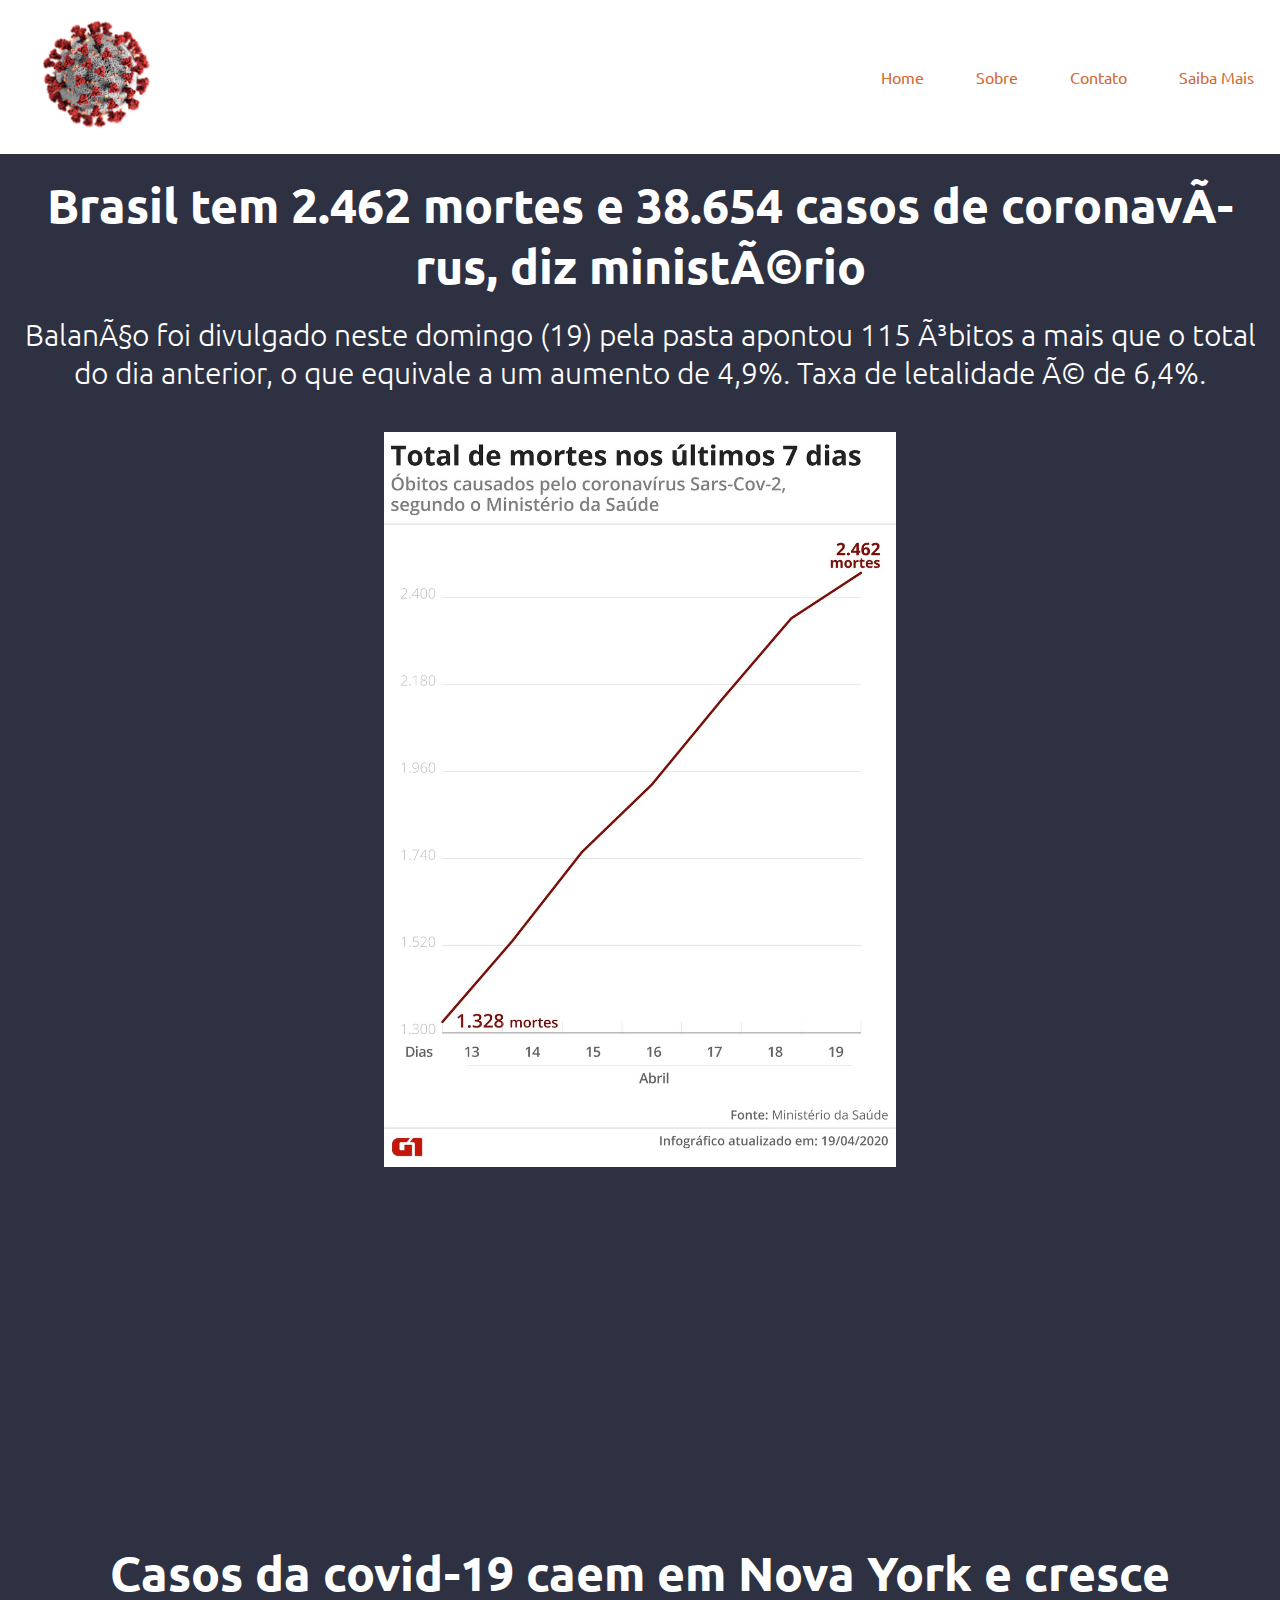
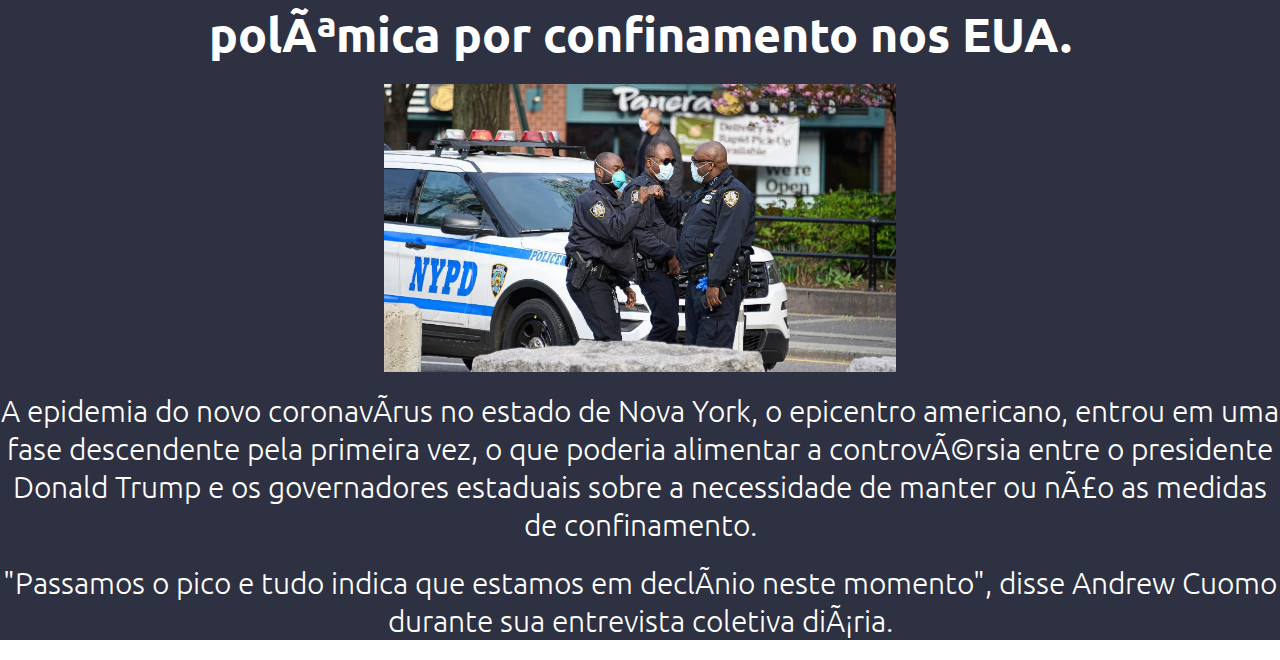
==== commit e6c7bcc2: "index saibamais e imagem" ====
--- a/index.html
+++ b/index.html
@@ -45,8 +45,22 @@
                 <iframe width="650" height="166" scrolling="no" frameborder="no" src="https://w.soundcloud.com/player/?url=https%3A//api.soundcloud.com/tracks/787215040&amp;color=ff5500"></iframe>
               </article>
               
-    
+              <article class="main_cta_content">
+                <div class="main_cta_content_spacer">
+                     <header>
+                        <h1>Casos da covid-19 caem em Nova York e cresce polêmica por confinamento nos EUA.</h1>
+                     </header>
+                </div>
+                <img src="src/img/policia_NY.jpg">
+                <p>A epidemia do novo coronavírus no estado de Nova York, o epicentro americano, entrou em uma fase descendente pela primeira vez, o que poderia alimentar a controvérsia entre o presidente Donald Trump e os governadores estaduais sobre a necessidade de manter ou não as medidas de confinamento.</p>
+                <p>"Passamos o pico e tudo indica que estamos em declínio neste momento", disse Andrew Cuomo durante sua entrevista coletiva diária.</p>
+            </article>
+
         </div>
+
+
+       
+
     </main>
         
     </body>
